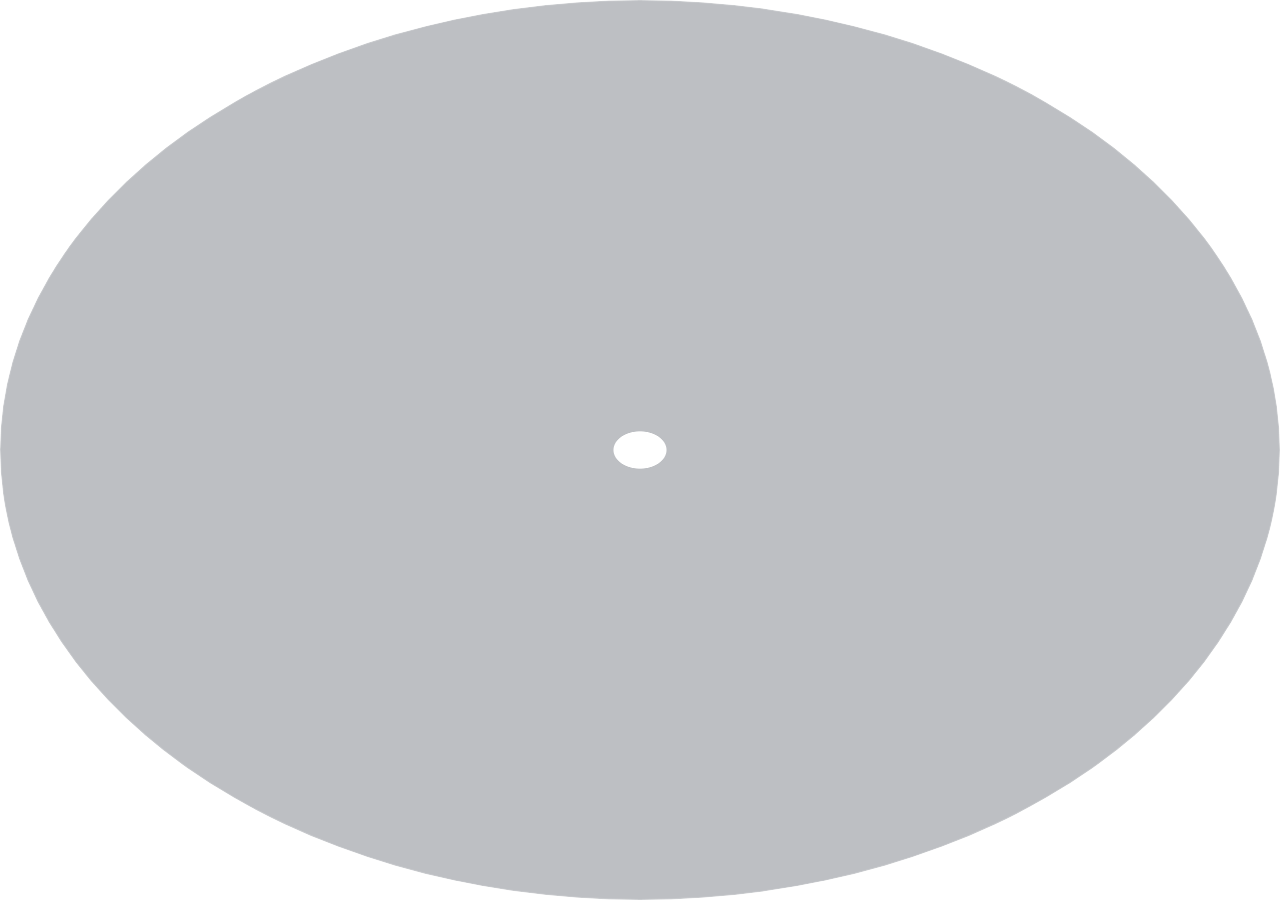
==== layer.application/index.html @ 3978f01c "[清单] 优化命名" ====
<!DOCTYPE html>
<!-- PYLXY 260103 screen.compass 应用层主窗口 -->
<html lang="zh-CN">
  <head>
    <meta charset="UTF-8" />
    <meta name="viewport" content="width=device-width, initial-scale=1.0" />
    <title>屏幕罗盘</title>
    <link rel="stylesheet" href="../../../renderer/remixicon-local.css" />
    <link rel="stylesheet" href="index.css" />
  </head>
  <body>
    <div class="root" id="root">
      <div id="compass-container" style="position: relative; width: 100%; height: 100%; display: flex; align-items: center; justify-content: center;">
        <div class="circle-bg" id="circleBg"></div>
        <div class="sectors" id="sectors"></div>
        <div class="ring" id="ring"></div>
        <div class="hbg" id="hTrayBg"></div>
        <div class="htray" id="hTray"></div>
        <!-- Center button -->
        <div class="center-btn" id="center" style="display:none !important;"><i class="ri-compass-3-line"></i></div>
      </div>
      <div id="drag-hint" style="position: absolute; bottom: 20px; left: 50%; transform: translateX(-50%); background: rgba(0,0,0,0.6); color: white; padding: 4px 12px; border-radius: 4px; font-size: 12px; pointer-events: none; opacity: 0; transition: opacity 0.2s;">
        点击主按钮收起即可开始拖动
      </div>
    </div>
    <script src="index.js"></script>
  </body>
</html>
---- layer.application/index.css ----
body {
  background: transparent;
}

.root {
  pointer-events: none;
}

.sectors,
.ring,
.htray,
.hbg,
.circle-bg,
.center-btn {
  pointer-events: auto;
}

.center-btn {
  width: 50px;
  height: 50px;
  border-radius: 50%;
  display: flex;
  align-items: center;
  justify-content: center;
  background: rgba(20, 28, 40, 0.62);
  border: 1px solid rgba(255, 255, 255, 0.30);
  cursor: pointer;
  color: white;
  font-size: 22px;
  transition: transform 0.1s;
  z-index: 100;
  /* Ensure it is on top */
}

.center-btn:active {
  transform: scale(0.96);
}

html,
body {
  height: 100%;
  overflow: hidden;
}

body {
  margin: 0;
  background: transparent;
  display: flex;
  align-items: center;
  justify-content: center;
  overflow: hidden;
}

.root {
  width: 100%;
  height: 100%;
  position: relative;
  display: flex;
  align-items: center;
  justify-content: center;
  overflow: hidden;
}

.root,
.center-btn,
.item,
.sectors,
.htray,
.hbg,
body,
html {
  user-select: none;
  -webkit-user-select: none;
}

.center-btn {
  width: 50px;
  height: 50px;
  border-radius: 50%;
  display: flex;
  align-items: center;
  justify-content: center;
  background: rgba(20, 28, 40, 0.62);
  border: 1px solid rgba(255, 255, 255, 0.30);
  cursor: pointer;
  position: relative;
  z-index: 5;
  touch-action: none;
}

.center-btn i {
  font-size: 22px;
  color: #ffffff;
}

.center-btn:active {
  transform: scale(0.96);
}

.ring {
  position: absolute;
  inset: 0;
  display: flex;
  align-items: center;
  justify-content: center;
  pointer-events: none;
  z-index: 2;
}

.item {
  width: 44px;
  height: 58px;
  border-radius: 12px;
  display: flex;
  flex-direction: column;
  align-items: center;
  justify-content: center;
  gap: 4px;
  background: rgba(20, 28, 40, 0.52);
  border: 1px solid rgba(255, 255, 255, 0.28);
  pointer-events: auto;
  cursor: pointer;
  transition: opacity .2s ease, transform .2s ease;
}

.item {
  box-sizing: border-box;
}

.item i {
  font-size: 22px;
  color: #e6f0ff;
}

.item .label {
  font-size: 11px;
  line-height: 12px;
  color: #e6f0ff;
  opacity: 0.88;
  max-width: 64px;
  white-space: nowrap;
  overflow: hidden;
  text-overflow: ellipsis;
}

.item:hover {
  transform: scale(1.06);
}

.item.active {
  background: rgba(64, 128, 255, 0.28);
  border: 1px solid rgba(64, 128, 255, 0.42);
}

.hidden {
  opacity: 0;
  transform: scale(0.6);
  pointer-events: none;
}

.sectors {
  position: absolute;
  inset: 0;
  pointer-events: none;
  z-index: 1;
}

.wedge {
  transition: opacity .2s ease;
}

.circle-bg {
  position: absolute;
  inset: 0;
  border-radius: 50%;
  background: rgba(20, 28, 40, 0.28);
  border: 1px solid rgba(255, 255, 255, 0.18);
  pointer-events: auto;
  z-index: 0;
  -webkit-mask: radial-gradient(transparent 26px, black 27px);
  mask: radial-gradient(transparent 26px, black 27px);
}

.sector .circle-bg {
  opacity: 1;
}

.classic .circle-bg {
  opacity: 0;
}

.classic .item {
  background: transparent;
  border: none;
  height: 58px;
  width: 56px;
}

.classic .item .dot {
  width: 52px;
  height: 52px;
  border-radius: 50%;
  display: flex;
  flex-direction: column;
  align-items: center;
  justify-content: center;
  gap: 3px;
  background: rgba(20, 28, 40, 0.62);
  border: 1px solid rgba(255, 255, 255, 0.30);
}

.classic .item i {
  color: #ffffff;
  font-size: 19px;
}

.classic .item .label {
  font-size: 11px;
  line-height: 12px;
  max-width: 48px;
  margin: 0;
  text-align: center;
  white-space: nowrap;
  overflow: hidden;
  text-overflow: ellipsis;
}

.sector .item {
  background: transparent;
  border: none;
}

.htray {
  position: absolute;
  display: none;
  height: 58px;
  align-items: center;
  gap: 8px;
  pointer-events: auto;
  z-index: 3;
}

.htray .item {
  position: relative;
  width: 56px;
}

.htray .item:hover {
  transform: none;
}

.htray .item {
  background: transparent;
  border: none;
}

.htray .item:hover,
.htray .item:active {
  background: rgba(20, 28, 40, 0.52);
  border: 1px solid rgba(255, 255, 255, 0.28);
}

.htray .item.active {
  background: rgba(64, 128, 255, 0.28);
  border: 1px solid rgba(64, 128, 255, 0.42);
}

.htray .item .label {
  max-width: 56px;
}

.htray {
  transition: left .22s ease, width .22s ease, opacity .18s ease, transform .22s ease, top .22s ease, height .22s ease;
}

.hbg {
  position: absolute;
  z-index: 2;
  pointer-events: none;
}

.hbg {
  background: transparent;
}

.hbg {
  transition: left .22s ease, width .22s ease, opacity .18s ease, top .22s ease, height .22s ease, border-radius .22s ease;
}
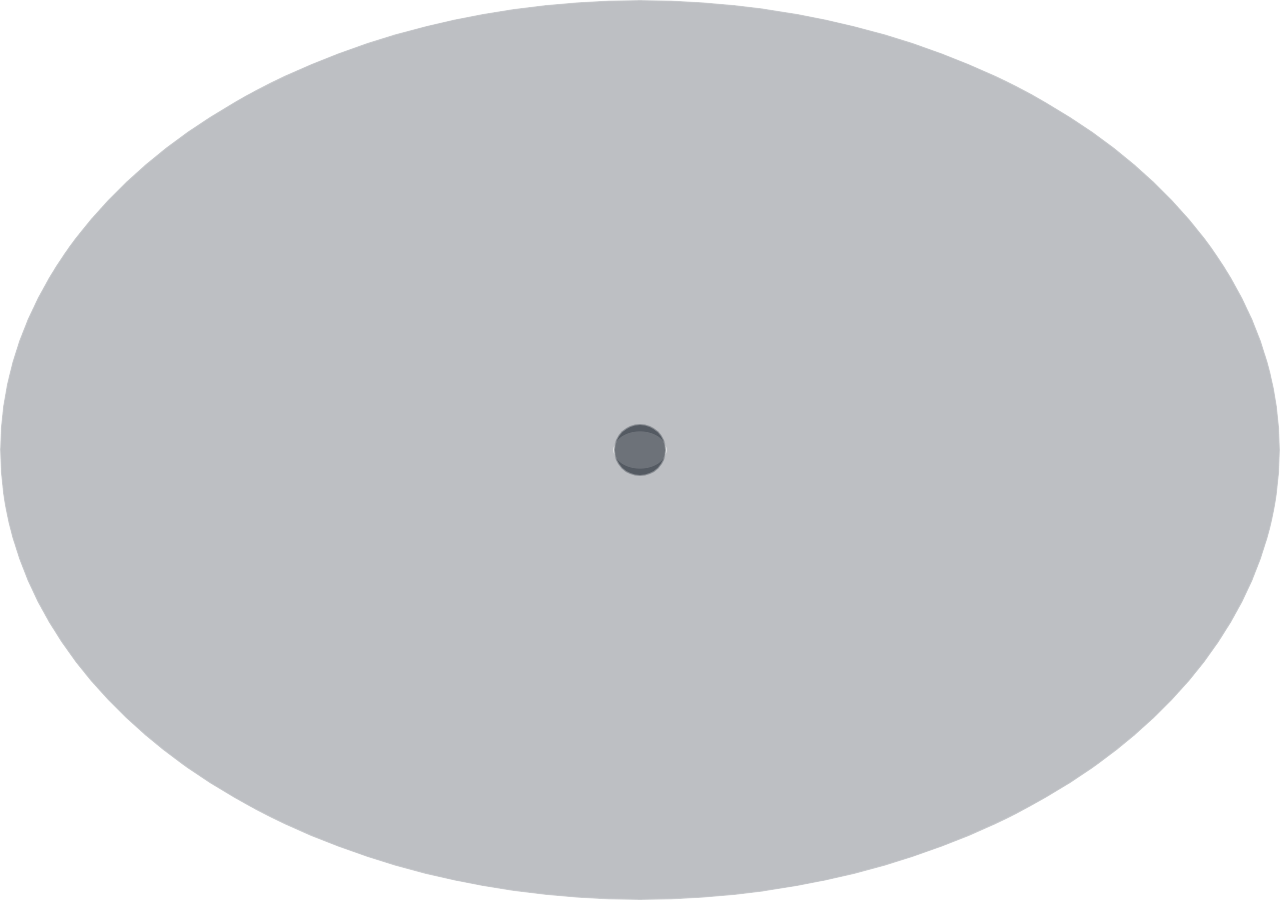
==== commit efb230e9: "尝试与可操作置顶层融合" ====
--- a/layer.application/index.html
+++ b/layer.application/index.html
@@ -5,7 +5,8 @@
     <meta charset="UTF-8" />
     <meta name="viewport" content="width=device-width, initial-scale=1.0" />
     <title>屏幕罗盘</title>
-    <link rel="stylesheet" href="../../../renderer/remixicon-local.css" />
+    <!-- Fix path to remixicon -->
+    <link rel="stylesheet" href="../../../OrbiBoard/src/renderer/remixicon-local.css" />
     <link rel="stylesheet" href="index.css" />
   </head>
   <body>
@@ -17,7 +18,9 @@
         <div class="hbg" id="hTrayBg"></div>
         <div class="htray" id="hTray"></div>
         <!-- Center button -->
-        <div class="center-btn" id="center" style="display:none !important;"><i class="ri-compass-3-line"></i></div>
+        <div class="center-btn" id="center">
+          <i class="ri-compass-3-line"></i>
+        </div>
       </div>
       <div id="drag-hint" style="position: absolute; bottom: 20px; left: 50%; transform: translateX(-50%); background: rgba(0,0,0,0.6); color: white; padding: 4px 12px; border-radius: 4px; font-size: 12px; pointer-events: none; opacity: 0; transition: opacity 0.2s;">
         点击主按钮收起即可开始拖动
